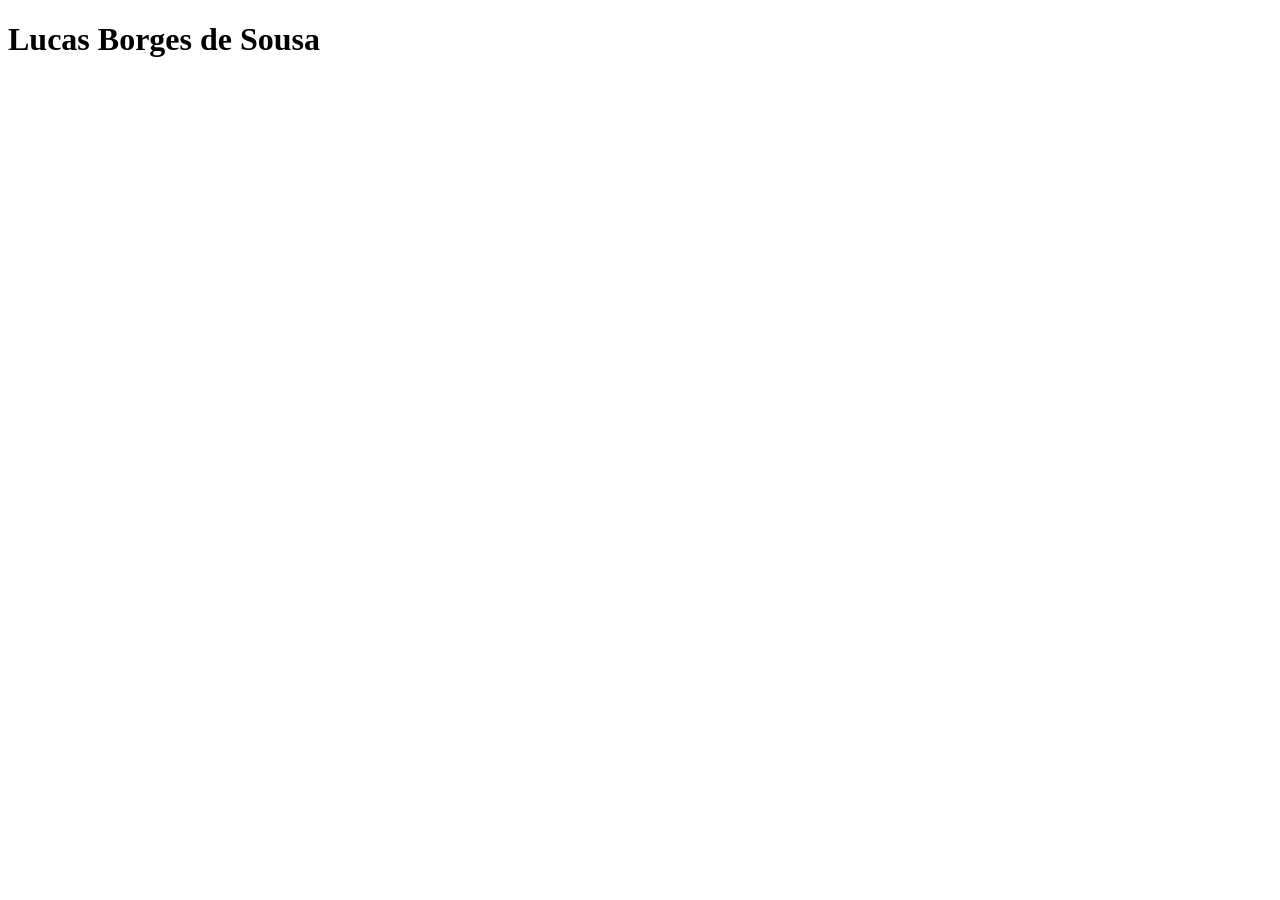
==== index.html @ 9b3ffc00 "commit index" ====
<!DOCTYPE html>
<html lang="pt-br">
<head>
    <meta charset="UTF-8">
    <meta name="viewport" content="width=device-width, initial-scale=1.0">
    <title>Trabalho site</title>
</head>
<body>
    <h1>Lucas Borges de Sousa</h1>
</body>
</html>
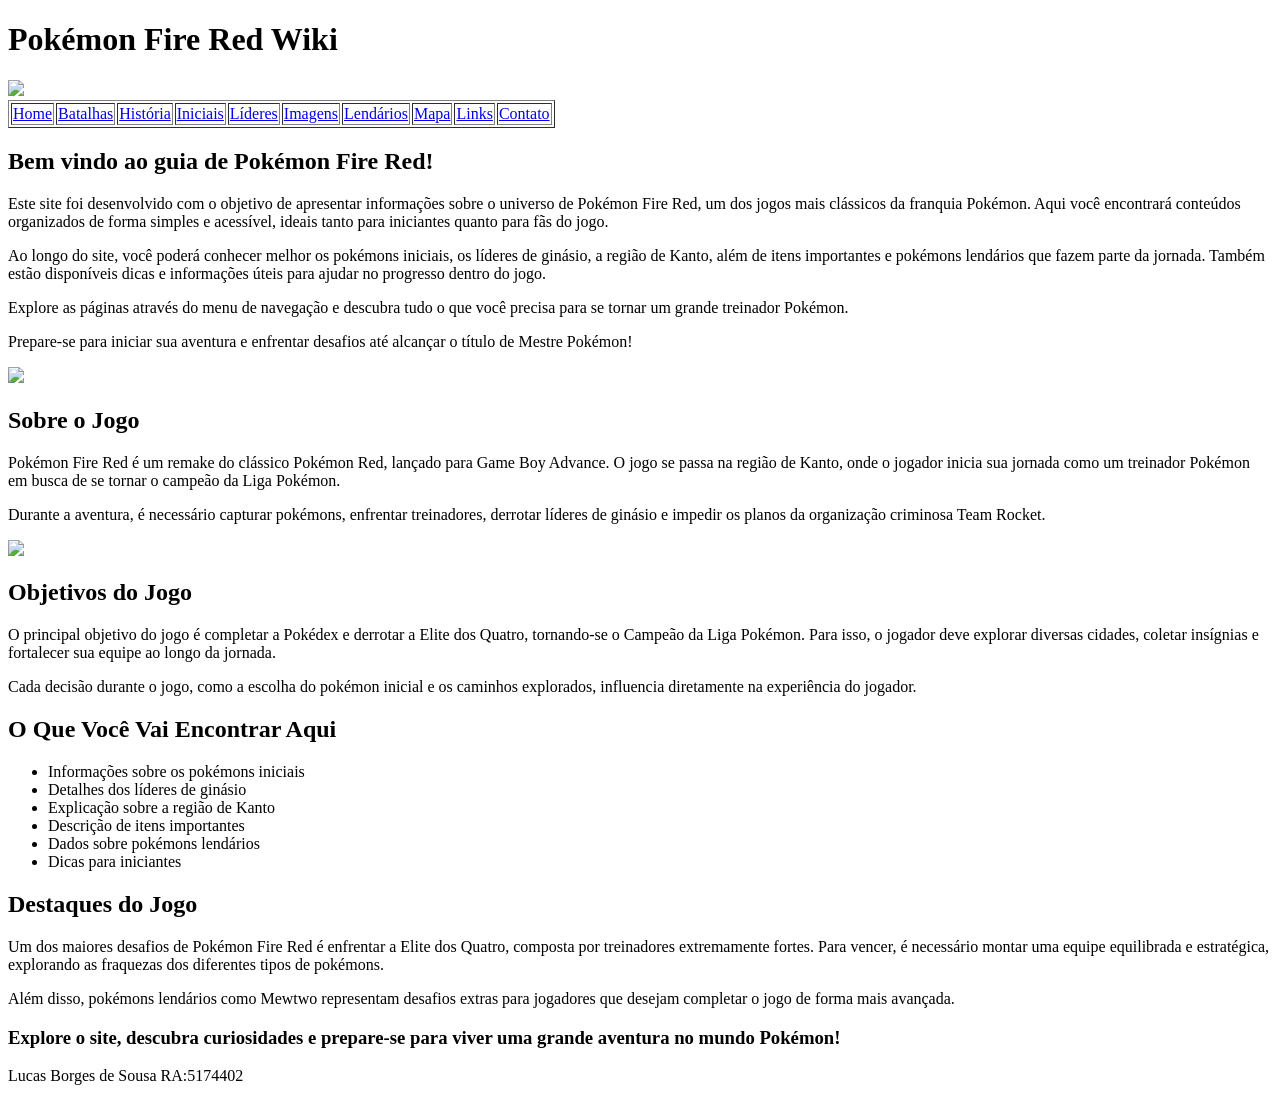
==== commit 101e26df: "update do index" ====
--- a/index.html
+++ b/index.html
@@ -4,8 +4,60 @@
     <meta charset="UTF-8">
     <meta name="viewport" content="width=device-width, initial-scale=1.0">
     <title>Trabalho site</title>
+    <link rel="stylesheet" href="css/style.css">
 </head>
 <body>
-    <h1>Lucas Borges de Sousa</h1>
+    <h1>Pokémon Fire Red Wiki</h1>
+    <img src="Imagens/Logo_uniube.png">
+    <table border="1">
+        <tr>
+            <td><a href="index.html" target="_blank">Home</a></td>
+            <td><a href="batalhas.html" target="_blank">Batalhas</a></td>
+            <td><a href="historia.html" target="_blank">História</a></td>
+            <td><a href="iniciais.html" target="_blank">Iniciais</a></td>
+            <td><a href="lideres.html" target="_blank">Líderes</a></td>
+            <td><a href="imagens.html" target="_blank">Imagens</a></td>
+            <td><a href="lendarios.html" target="_blank">Lendários</a></td>
+            <td><a href="mapa.html" target="_blank">Mapa</a></td>
+            <td><a href="links.html" target="_blank">Links</a></td>
+            <td><a href="contato.html" target="_blank">Contato</a></td>
+        </tr>
+    </table>
+    
+    <h2>Bem vindo ao guia de Pokémon Fire Red!</h2>
+    <p>Este site foi desenvolvido com o objetivo de apresentar informações sobre o universo de Pokémon Fire Red, um dos jogos mais clássicos da franquia Pokémon. Aqui você encontrará conteúdos organizados de forma simples e acessível, ideais tanto para iniciantes quanto para fãs do jogo.</p>
+    <p>Ao longo do site, você poderá conhecer melhor os pokémons iniciais, os líderes de ginásio, a região de Kanto, além de itens importantes e pokémons lendários que fazem parte da jornada. Também estão disponíveis dicas e informações úteis para ajudar no progresso dentro do jogo.</p>
+    <p>Explore as páginas através do menu de navegação e descubra tudo o que você precisa para se tornar um grande treinador Pokémon.</p>
+    <p>Prepare-se para iniciar sua aventura e enfrentar desafios até alcançar o título de Mestre Pokémon!</p>
+    <img src="Imagens/bem_vindo.jpg" width="500">
+    
+    <h2>Sobre o Jogo</h2>
+    <p>Pokémon Fire Red é um remake do clássico Pokémon Red, lançado para Game Boy Advance. O jogo se passa na região de Kanto, onde o jogador inicia sua jornada como um treinador Pokémon em busca de se tornar o campeão da Liga Pokémon.</p>
+    <p>Durante a aventura, é necessário capturar pokémons, enfrentar treinadores, derrotar líderes de ginásio e impedir os planos da organização criminosa Team Rocket.</p>
+    <img src="Imagens/pokemon_fire_red.jpg" width="500">
+
+    <h2>Objetivos do Jogo</h2>
+    <p>O principal objetivo do jogo é completar a Pokédex e derrotar a Elite dos Quatro, tornando-se o Campeão da Liga Pokémon. Para isso, o jogador deve explorar diversas cidades, coletar insígnias e fortalecer sua equipe ao longo da jornada.</p>
+    <p>Cada decisão durante o jogo, como a escolha do pokémon inicial e os caminhos explorados, influencia diretamente na experiência do jogador.</p>
+    
+    <h2>O Que Você Vai Encontrar Aqui</h2>
+    <ul>
+        <li>Informações sobre os pokémons iniciais</li>
+        <li>Detalhes dos líderes de ginásio</li>
+        <li>Explicação sobre a região de Kanto</li>
+        <li>Descrição de itens importantes</li>
+        <li>Dados sobre pokémons lendários</li>
+        <li>Dicas para iniciantes</li>
+    </ul>
+
+    <h2>Destaques do Jogo</h2>
+    <p>Um dos maiores desafios de Pokémon Fire Red é enfrentar a Elite dos Quatro, composta por treinadores extremamente fortes. Para vencer, é necessário montar uma equipe equilibrada e estratégica, explorando as fraquezas dos diferentes tipos de pokémons.</p>
+    <p>Além disso, pokémons lendários como Mewtwo representam desafios extras para jogadores que desejam completar o jogo de forma mais avançada.</p>
+
+    <h3>Explore o site, descubra curiosidades e prepare-se para viver uma grande aventura no mundo Pokémon!</h3>
+
+    <footer>
+        <p>Lucas Borges de Sousa RA:5174402</p>
+    </footer>
 </body>
-</html>+</html>
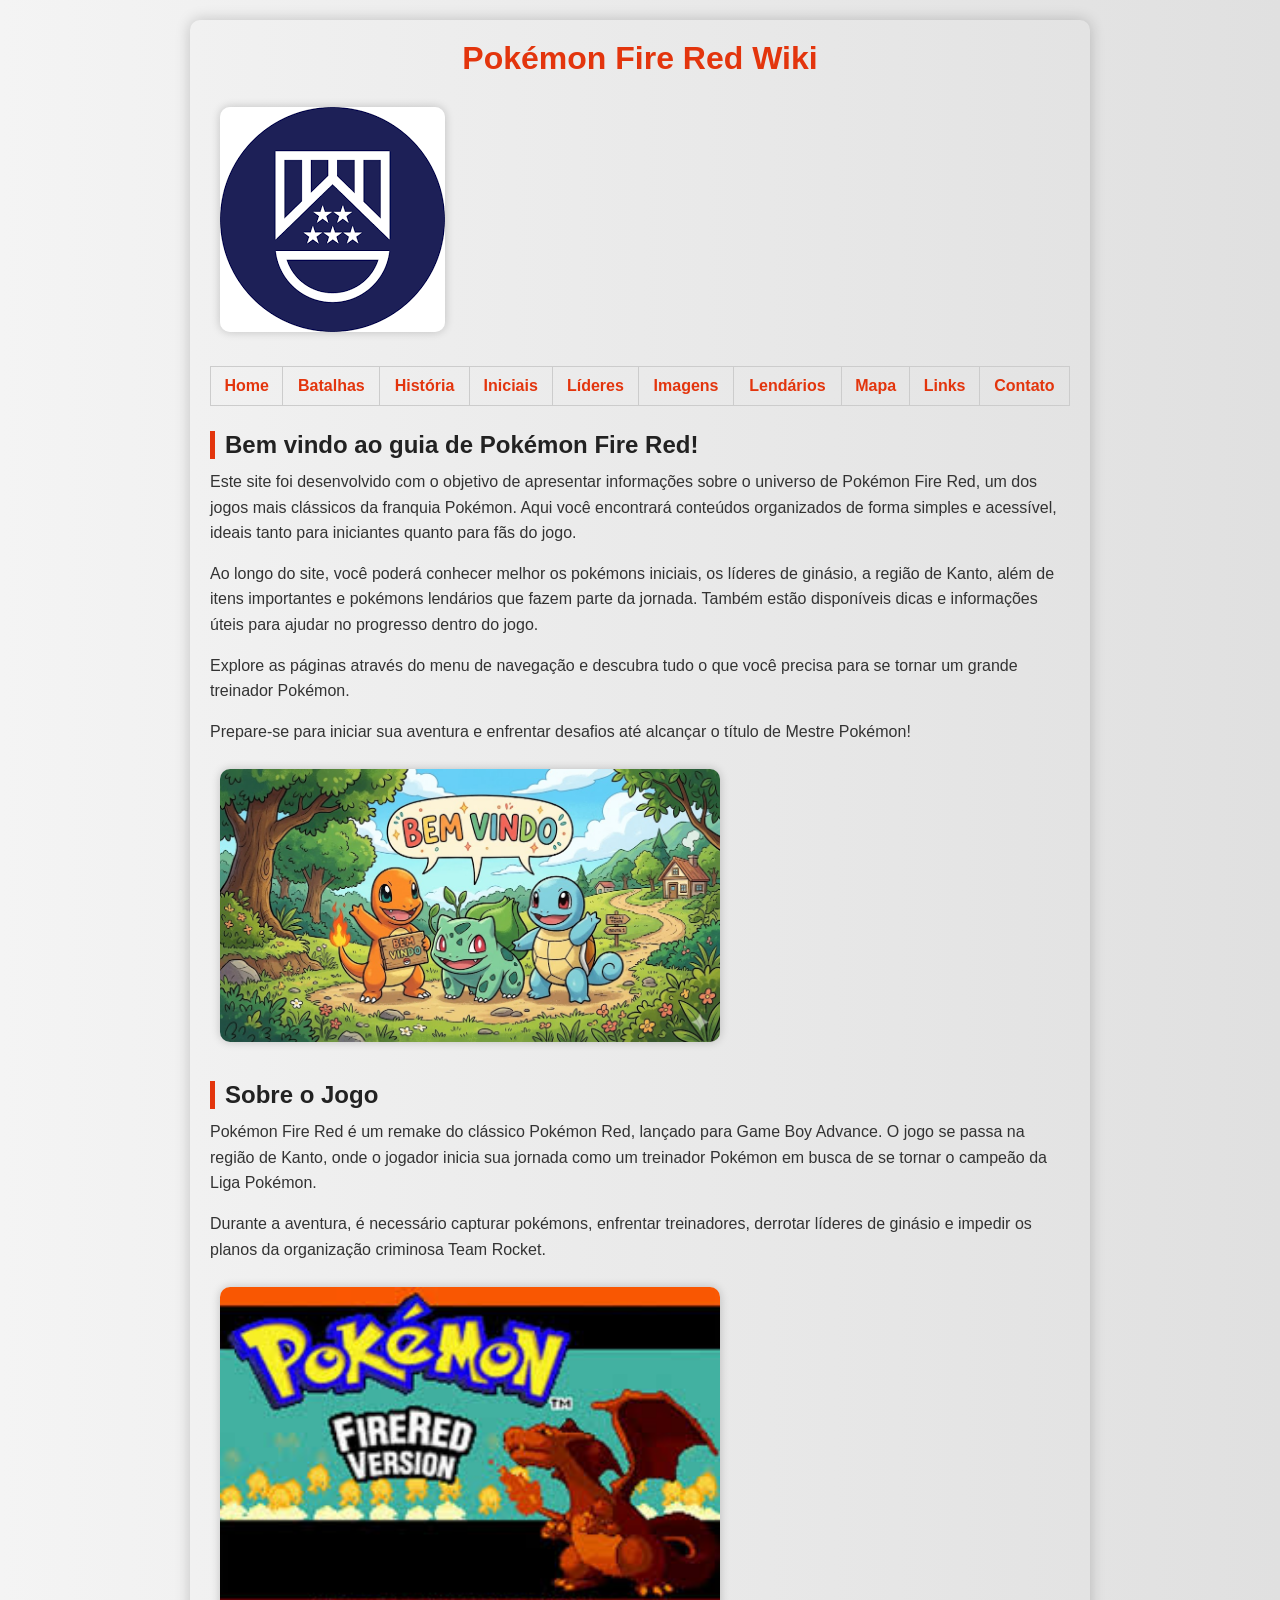
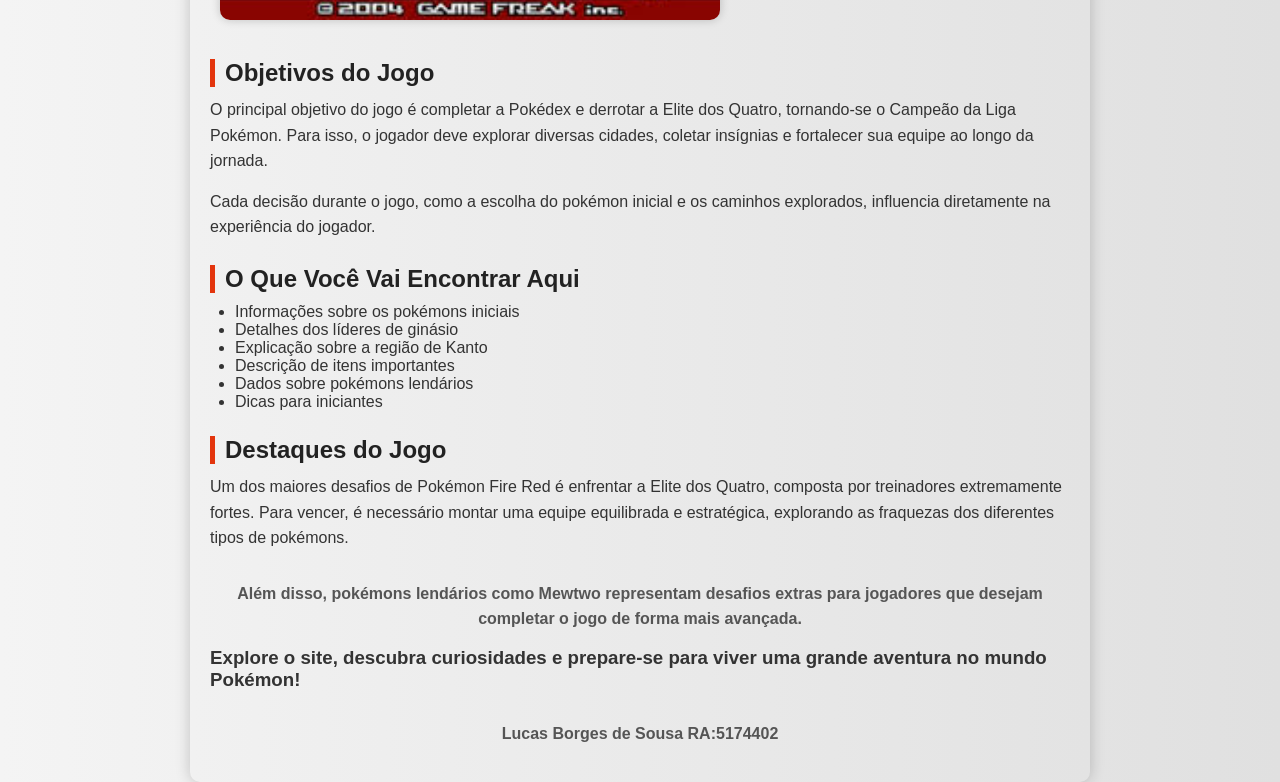
==== commit 2329ead2: "Add Google Tag Manager to index.html" ====
--- a/index.html
+++ b/index.html
@@ -1,6 +1,13 @@
 <!DOCTYPE html>
 <html lang="pt-br">
 <head>
+    <!-- Google Tag Manager -->
+<script>(function(w,d,s,l,i){w[l]=w[l]||[];w[l].push({'gtm.start':
+new Date().getTime(),event:'gtm.js'});var f=d.getElementsByTagName(s)[0],
+j=d.createElement(s),dl=l!='dataLayer'?'&l='+l:'';j.async=true;j.src=
+'https://www.googletagmanager.com/gtm.js?id='+i+dl;f.parentNode.insertBefore(j,f);
+})(window,document,'script','dataLayer','GTM-WCHJQH4R');</script>
+<!-- End Google Tag Manager -->
     <meta charset="UTF-8">
     <meta name="viewport" content="width=device-width, initial-scale=1.0">
     <title>Trabalho site</title>
--- a/css/style.css
+++ b/css/style.css
@@ -0,0 +1,144 @@
+/* Reset */
+* {
+	margin: 0;
+	padding: 0;
+	box-sizing: border-box;
+}
+
+/* Fundo geral */
+body {
+	font-family: Arial, sans-serif;
+	background: linear-gradient(to right, #f4f4f4, #e0e0e0);
+	color: #333;
+}
+
+/* Container central */
+body {
+	max-width: 900px;
+	margin: auto;
+	padding: 20px;
+	background-color: white;
+	box-shadow: 0 0 15px rgba(0,0,0,0.2);
+	border-radius: 10px;
+	margin-top: 20px;
+}
+
+/* Título principal */
+h1 {
+	text-align: center;
+	margin-bottom: 20px;
+	color: #e3350d;
+}
+
+/* Subtítulos */
+h2 {
+	margin-top: 25px;
+	margin-bottom: 10px;
+	color: #222;
+	border-left: 5px solid #e3350d;
+	padding-left: 10px;
+}
+
+/* Parágrafos */
+p {
+	margin-bottom: 15px;
+	line-height: 1.6;
+}
+
+/* Listas */
+ul, ol {
+	margin-left: 25px;
+	margin-bottom: 15px;
+}
+
+/* Links */
+a {
+	color: #e3350d;
+	text-decoration: none;
+	font-weight: bold;
+}
+
+a:hover {
+	text-decoration: underline;
+}
+
+/* MENU */
+nav {
+	text-align: center;
+	margin-bottom: 20px;
+}
+
+nav a {
+	margin: 0 10px;
+	padding: 8px 12px;
+	background-color: #e3350d;
+	color: white;
+	border-radius: 5px;
+	display: inline-block;
+}
+
+nav a:hover {
+	background-color: #b82a0a;
+}
+
+/* Imagens */
+img {
+	margin: 10px;
+	border-radius: 10px;
+	box-shadow: 0 0 10px rgba(0,0,0,0.2);
+}
+
+/* Galeria centralizada */
+img {
+	display: inline-block;
+}
+
+/* Formulário */
+input, textarea, button {
+	margin-top: 5px;
+	margin-bottom: 10px;
+	padding: 10px;
+	width: 100%;
+	max-width: 400px;
+	border: 1px solid #ccc;
+	border-radius: 5px;
+}
+
+/* Botão */
+button {
+	background-color: #e3350d;
+	color: white;
+	border: none;
+	cursor: pointer;
+}
+
+button:hover {
+	background-color: #b82a0a;
+}
+
+/* Tabela */
+table {
+	width: 100%;
+	border-collapse: collapse;
+	margin-top: 20px;
+}
+
+th {
+	background-color: #e3350d;
+	color: white;
+	padding: 10px;
+}
+
+td {
+	padding: 10px;
+	text-align: center;
+	border: 1px solid #ccc;
+}
+
+/* Rodapé */
+p:last-of-type {
+	text-align: center;
+	margin-top: 30px;
+	font-weight: bold;
+	color: #555;
+}
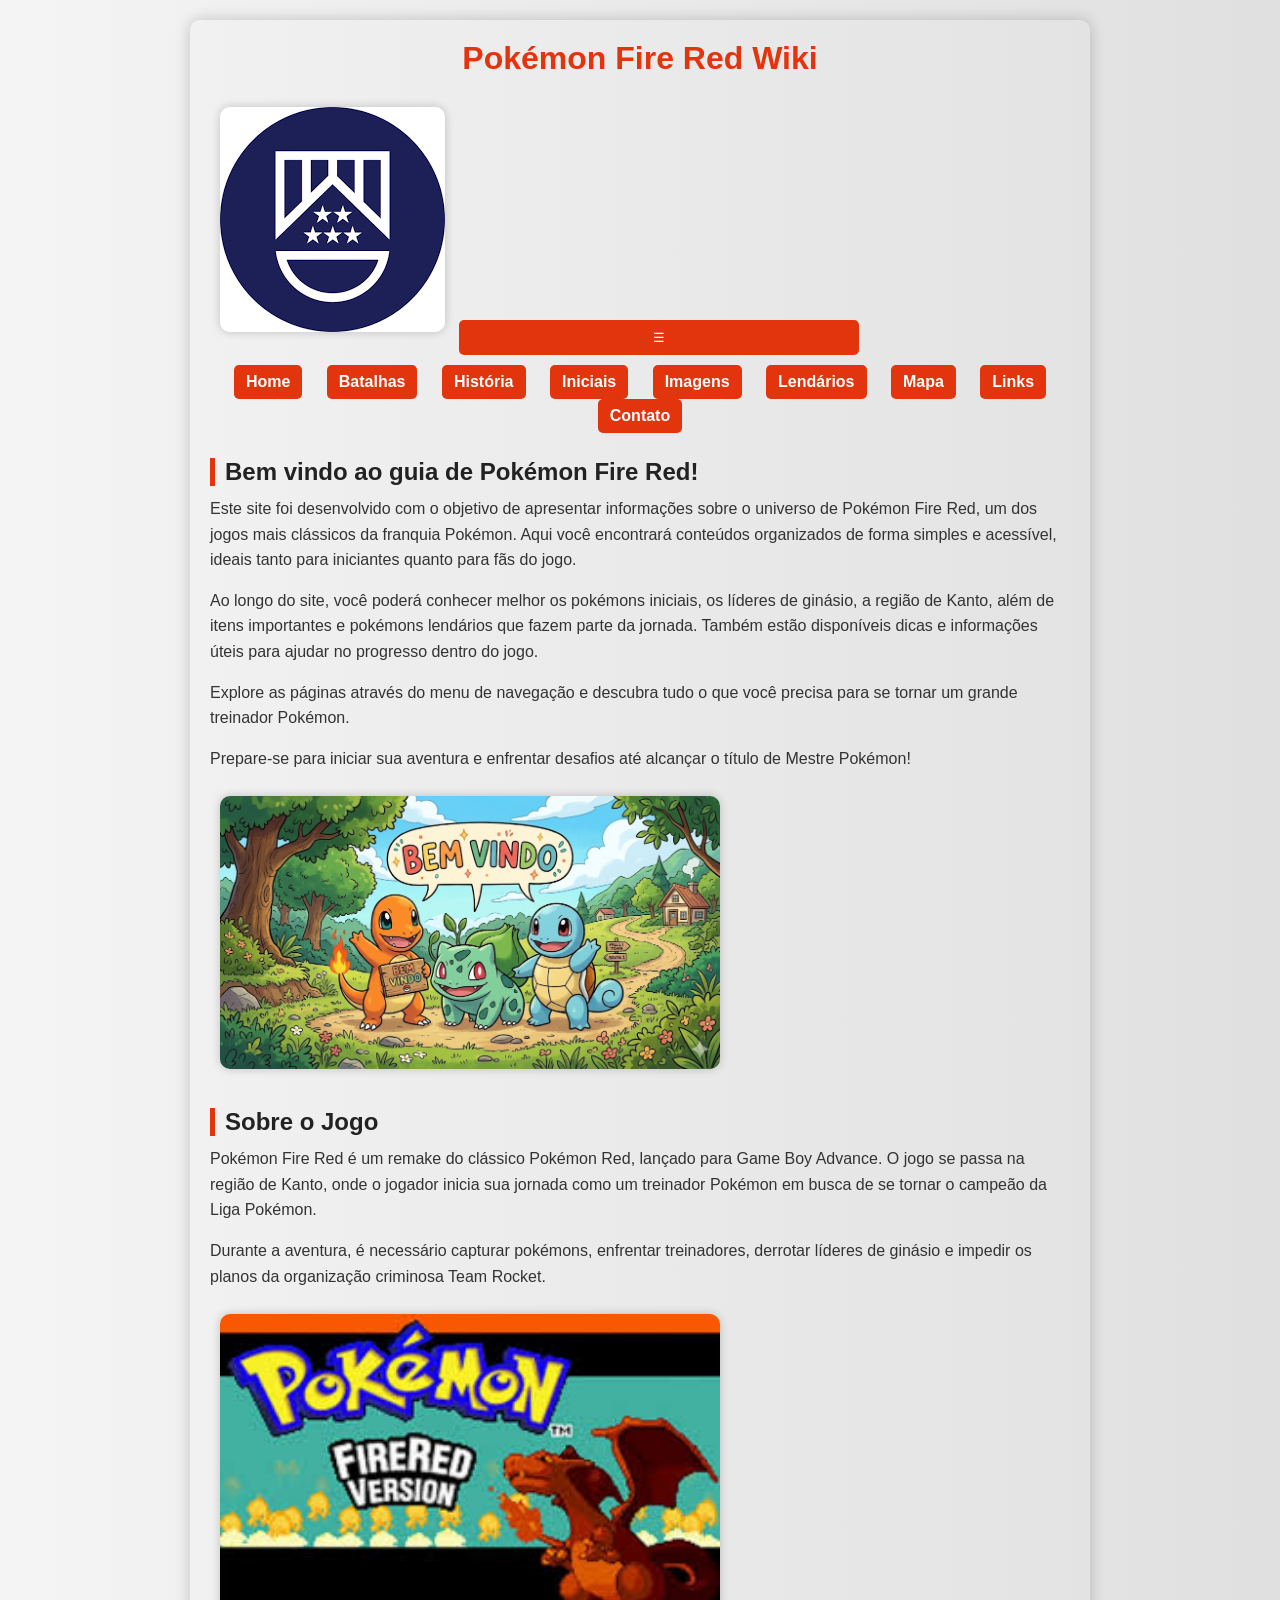
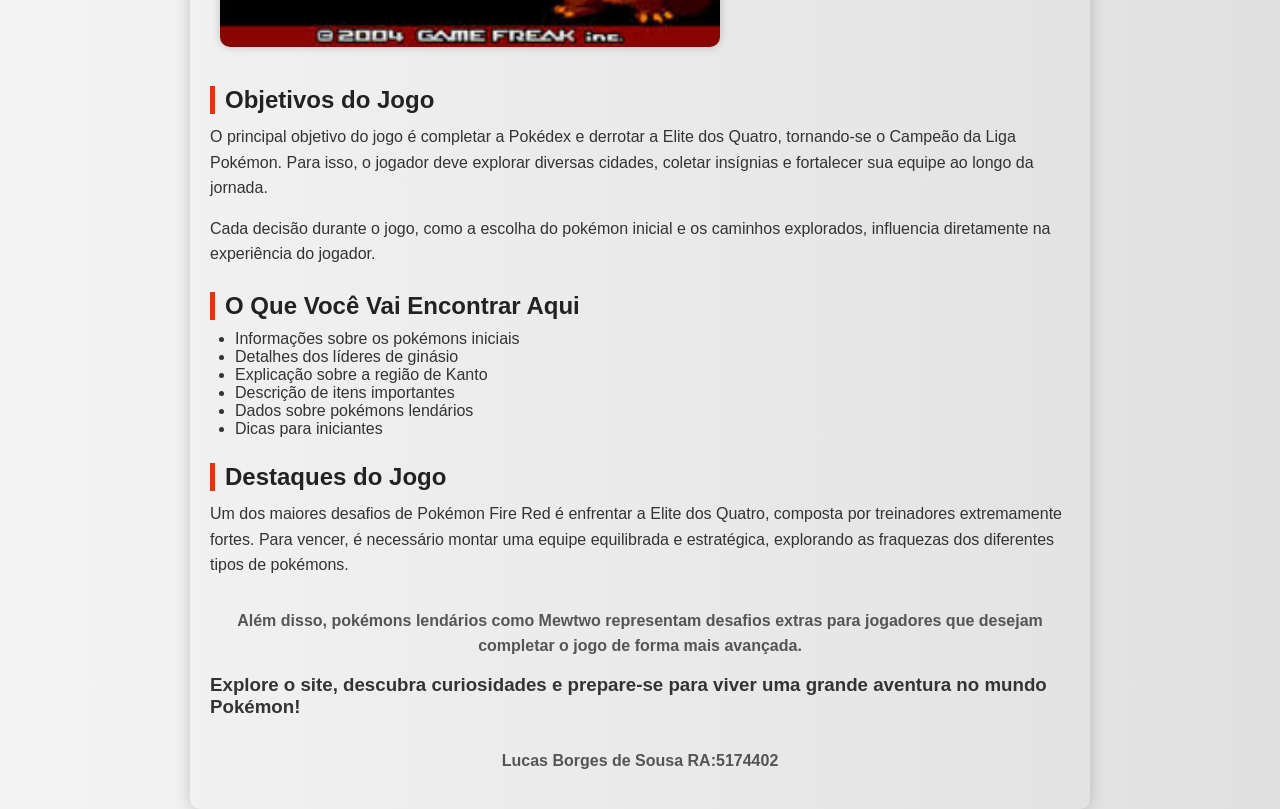
==== commit 7920fe05: "Update index.html" ====
--- a/index.html
+++ b/index.html
@@ -8,40 +8,60 @@
 'https://www.googletagmanager.com/gtm.js?id='+i+dl;f.parentNode.insertBefore(j,f);
 })(window,document,'script','dataLayer','GTM-WCHJQH4R');</script>
 <!-- End Google Tag Manager -->
+
+    <!-- Google tag (gtag.js) -->
+<script async src="https://www.googletagmanager.com/gtag/js?id=G-HNEZCWPWY0"></script>
+<script>
+  window.dataLayer = window.dataLayer || [];
+  function gtag(){dataLayer.push(arguments);}
+  gtag('js', new Date());
+
+  gtag('config', 'G-HNEZCWPWY0');
+</script>
+    
     <meta charset="UTF-8">
     <meta name="viewport" content="width=device-width, initial-scale=1.0">
     <title>Trabalho site</title>
     <link rel="stylesheet" href="css/style.css">
 </head>
 <body>
+    <!-- Google Tag Manager (noscript) -->
+<noscript><iframe src="https://www.googletagmanager.com/ns.html?id=GTM-WCHJQH4R"
+height="0" width="0" style="display:none;visibility:hidden"></iframe></noscript>
+<!-- End Google Tag Manager (noscript) -->
     <h1>Pokémon Fire Red Wiki</h1>
     <img src="Imagens/Logo_uniube.png">
-    <table border="1">
-        <tr>
-            <td><a href="index.html" target="_blank">Home</a></td>
-            <td><a href="batalhas.html" target="_blank">Batalhas</a></td>
-            <td><a href="historia.html" target="_blank">História</a></td>
-            <td><a href="iniciais.html" target="_blank">Iniciais</a></td>
-            <td><a href="lideres.html" target="_blank">Líderes</a></td>
-            <td><a href="imagens.html" target="_blank">Imagens</a></td>
-            <td><a href="lendarios.html" target="_blank">Lendários</a></td>
-            <td><a href="mapa.html" target="_blank">Mapa</a></td>
-            <td><a href="links.html" target="_blank">Links</a></td>
-            <td><a href="contato.html" target="_blank">Contato</a></td>
-        </tr>
-    </table>
+<button class="menu-toggle">☰</button>
+
+<nav class="menu">
+    <a href="index.html">Home</a>
+    <a href="batalhas.html">Batalhas</a>
+    <a href="historia.html">História</a>
+    <a href="iniciais.html">Iniciais</a>
+    <a href="imagens.html">Imagens</a>
+    <a href="lendarios.html">Lendários</a>
+    <a href="mapa.html">Mapa</a>
+    <a href="links.html">Links</a>
+    <a href="contato.html">Contato</a>
+</nav>
+    
     
     <h2>Bem vindo ao guia de Pokémon Fire Red!</h2>
     <p>Este site foi desenvolvido com o objetivo de apresentar informações sobre o universo de Pokémon Fire Red, um dos jogos mais clássicos da franquia Pokémon. Aqui você encontrará conteúdos organizados de forma simples e acessível, ideais tanto para iniciantes quanto para fãs do jogo.</p>
     <p>Ao longo do site, você poderá conhecer melhor os pokémons iniciais, os líderes de ginásio, a região de Kanto, além de itens importantes e pokémons lendários que fazem parte da jornada. Também estão disponíveis dicas e informações úteis para ajudar no progresso dentro do jogo.</p>
     <p>Explore as páginas através do menu de navegação e descubra tudo o que você precisa para se tornar um grande treinador Pokémon.</p>
     <p>Prepare-se para iniciar sua aventura e enfrentar desafios até alcançar o título de Mestre Pokémon!</p>
+    <div class="galeria">
     <img src="Imagens/bem_vindo.jpg" width="500">
-    
+    </div>
+
     <h2>Sobre o Jogo</h2>
     <p>Pokémon Fire Red é um remake do clássico Pokémon Red, lançado para Game Boy Advance. O jogo se passa na região de Kanto, onde o jogador inicia sua jornada como um treinador Pokémon em busca de se tornar o campeão da Liga Pokémon.</p>
     <p>Durante a aventura, é necessário capturar pokémons, enfrentar treinadores, derrotar líderes de ginásio e impedir os planos da organização criminosa Team Rocket.</p>
+    <div class="galeria">
     <img src="Imagens/pokemon_fire_red.jpg" width="500">
+    </div>
+
 
     <h2>Objetivos do Jogo</h2>
     <p>O principal objetivo do jogo é completar a Pokédex e derrotar a Elite dos Quatro, tornando-se o Campeão da Liga Pokémon. Para isso, o jogador deve explorar diversas cidades, coletar insígnias e fortalecer sua equipe ao longo da jornada.</p>
@@ -66,5 +86,15 @@
     <footer>
         <p>Lucas Borges de Sousa RA:5174402</p>
     </footer>
+
+    <script>
+        const botao = document.querySelector('.menu-toggle');
+        const menu = document.querySelector('.menu');
+
+        botao.addEventListener('click', function() {
+        menu.classList.toggle('ativo');
+    });
+    </script>
+
 </body>
 </html>
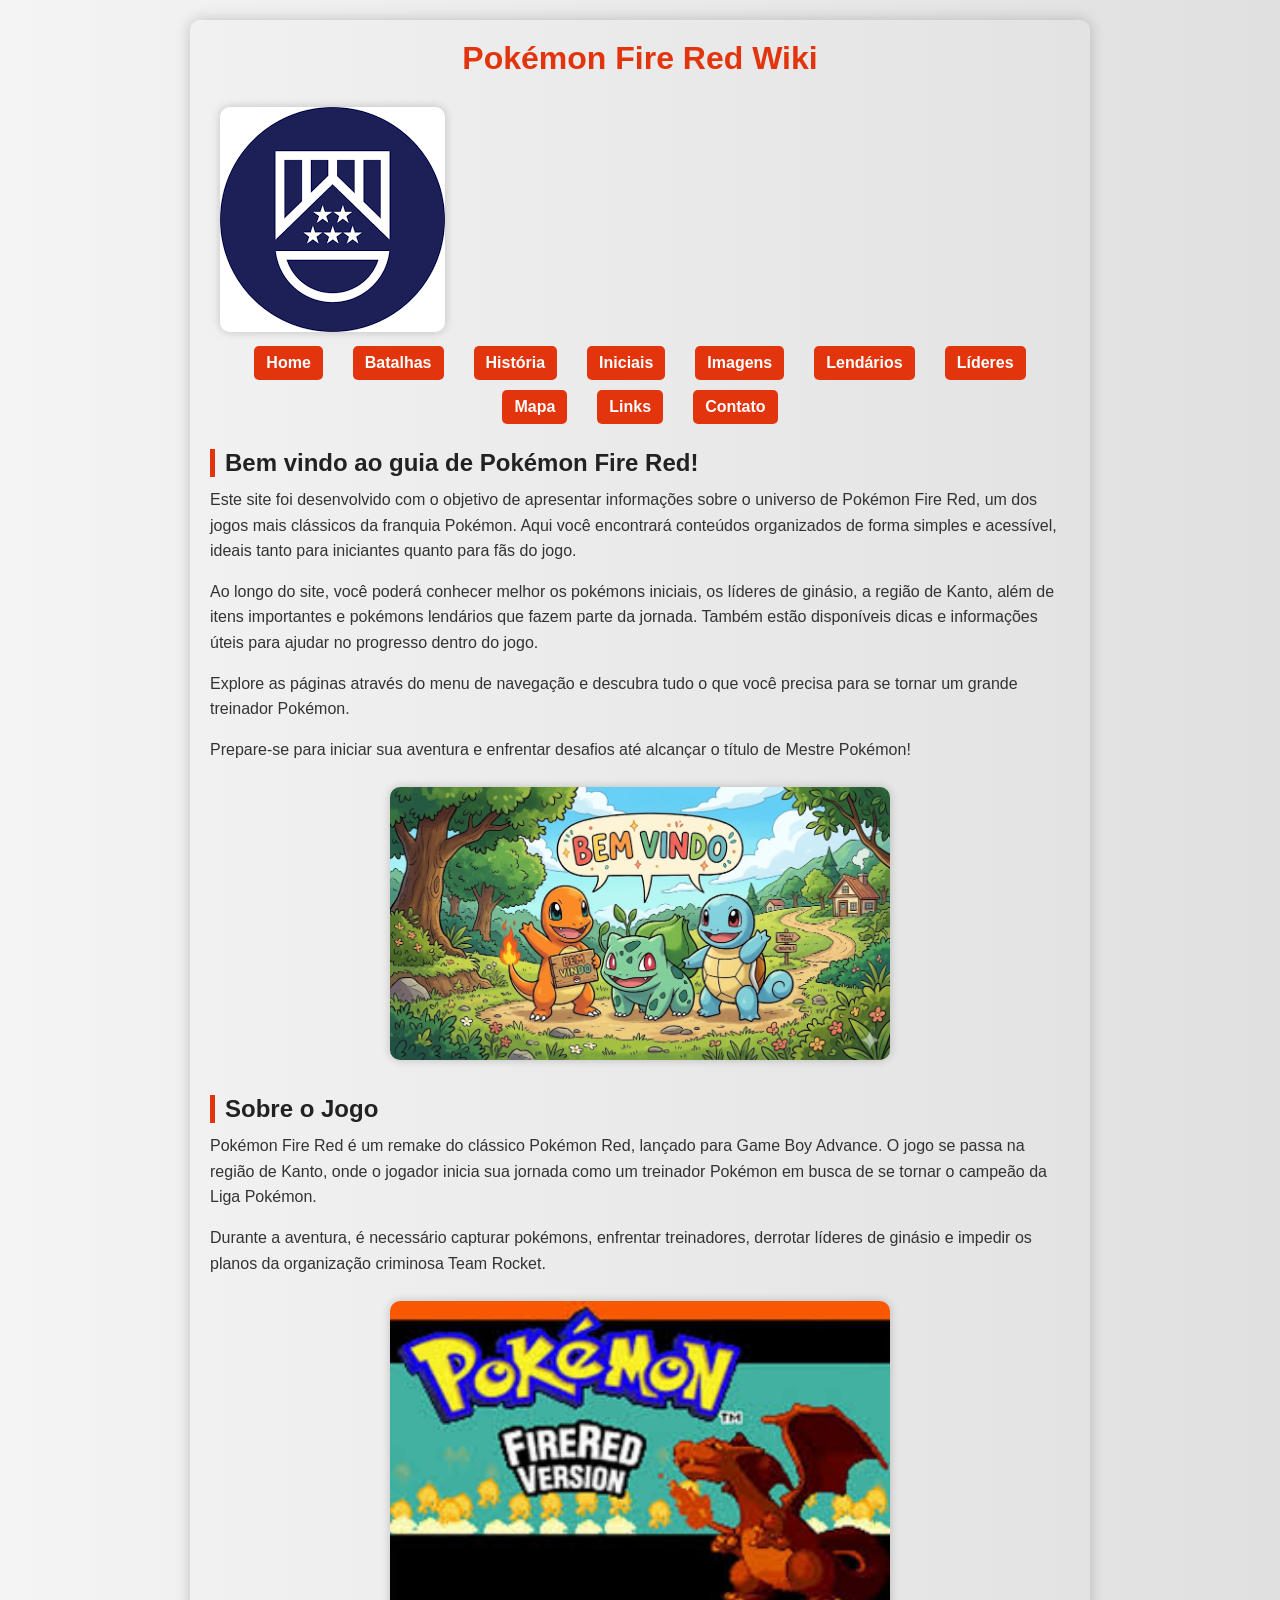
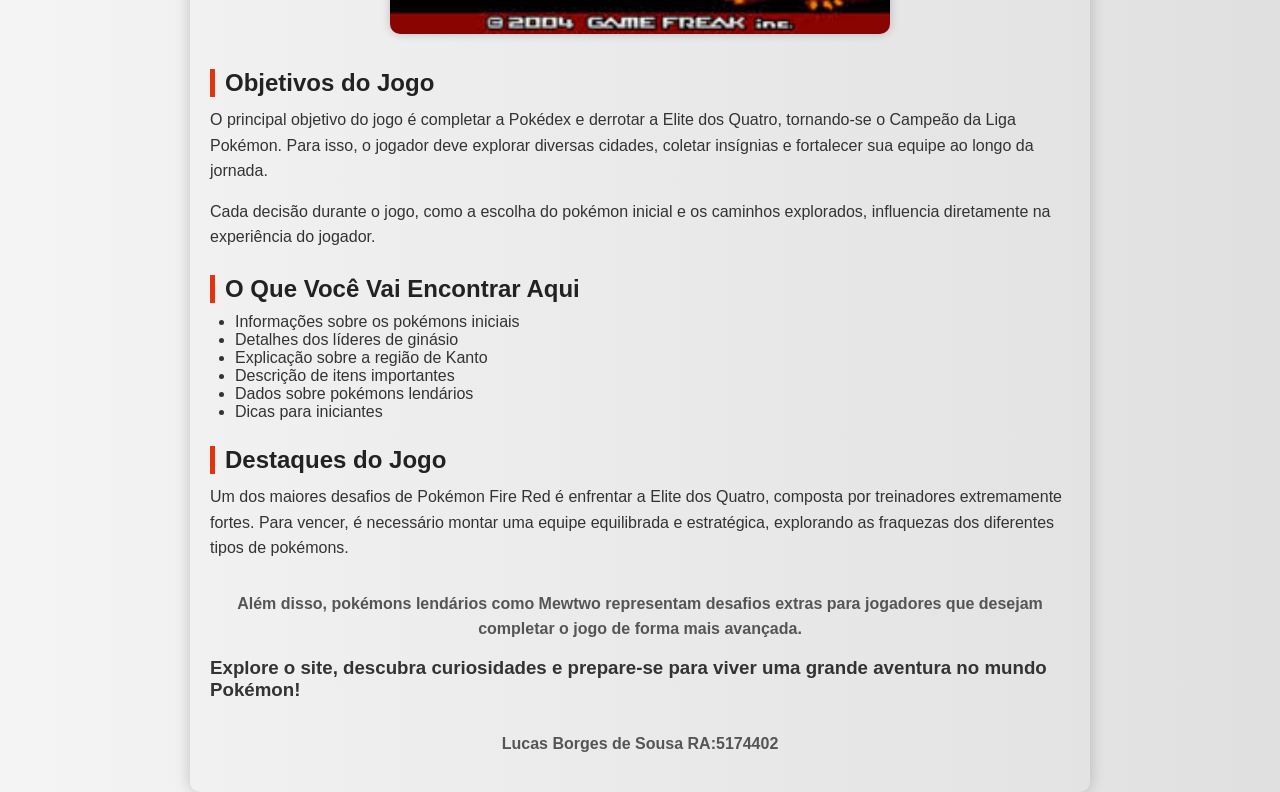
==== commit 8ae7df8b: "Update index.html" ====
--- a/index.html
+++ b/index.html
@@ -40,6 +40,7 @@
     <a href="iniciais.html">Iniciais</a>
     <a href="imagens.html">Imagens</a>
     <a href="lendarios.html">Lendários</a>
+    <a href="lideres.html">Líderes</a>
     <a href="mapa.html">Mapa</a>
     <a href="links.html">Links</a>
     <a href="contato.html">Contato</a>
--- a/css/style.css
+++ b/css/style.css
@@ -93,6 +93,19 @@
 	display: inline-block;
 }
 
+.galeria{
+    display:flex;
+    flex-wrap:wrap;
+    justify-content:center;
+    gap:15px;
+}
+
+.galeria img{
+    width:100%;
+    max-width:500px;
+    height:auto;
+}
+
 /* Formulário */
 input, textarea, button {
 	margin-top: 5px;
@@ -141,4 +154,110 @@
 	margin-top: 30px;
 	font-weight: bold;
 	color: #555;
-}+}
+
+
+.formulario{
+    display:flex;
+    flex-direction:column;
+    gap:10px;
+}
+.form-row{
+    display:flex;
+    gap:15px;
+    flex-wrap:wrap;
+}
+
+.form-row input{
+    flex:1 1 300px;
+}
+
+.menu{
+    display:flex;
+    justify-content:center;
+    flex-wrap:wrap;
+    gap:10px;
+    margin-bottom:20px;
+}
+
+.menu-toggle{
+    display:none;
+}
+
+@keyframes pikachu{
+
+    0%,100%{
+        transform:translateY(0);
+    }
+
+    50%{
+        transform:translateY(-20px);
+    }
+
+}
+
+.galeria img{
+    animation:pikachu 1.5s infinite;
+}
+
+
+@media (max-width: 768px){
+
+    body{
+        padding:10px;
+    }
+
+    h1{
+        font-size:1.8rem;
+    }
+
+    h2{
+        font-size:1.3rem;
+    }
+
+    nav{
+        flex-direction:column;
+        align-items:center;
+    }
+
+    nav a{
+        width:100%;
+        max-width:300px;
+        text-align:center;
+    }
+
+    table{
+        font-size:14px;
+    }
+
+    .menu-toggle{
+        display:block;
+        width:50px;
+        height:50px;
+        margin:10px auto;
+        font-size:28px;
+        background:#e3350d;
+        color:white;
+        border:none;
+        border-radius:8px;
+        cursor:pointer;
+    }
+
+    .menu{
+        display:none;
+        flex-direction:column;
+        align-items:center;
+        gap:10px;
+    }
+
+    .menu.ativo{
+        display:flex;
+    }
+
+    .menu a{
+        width:90%;
+        max-width:300px;
+        text-align:center;
+    }
+}
+
